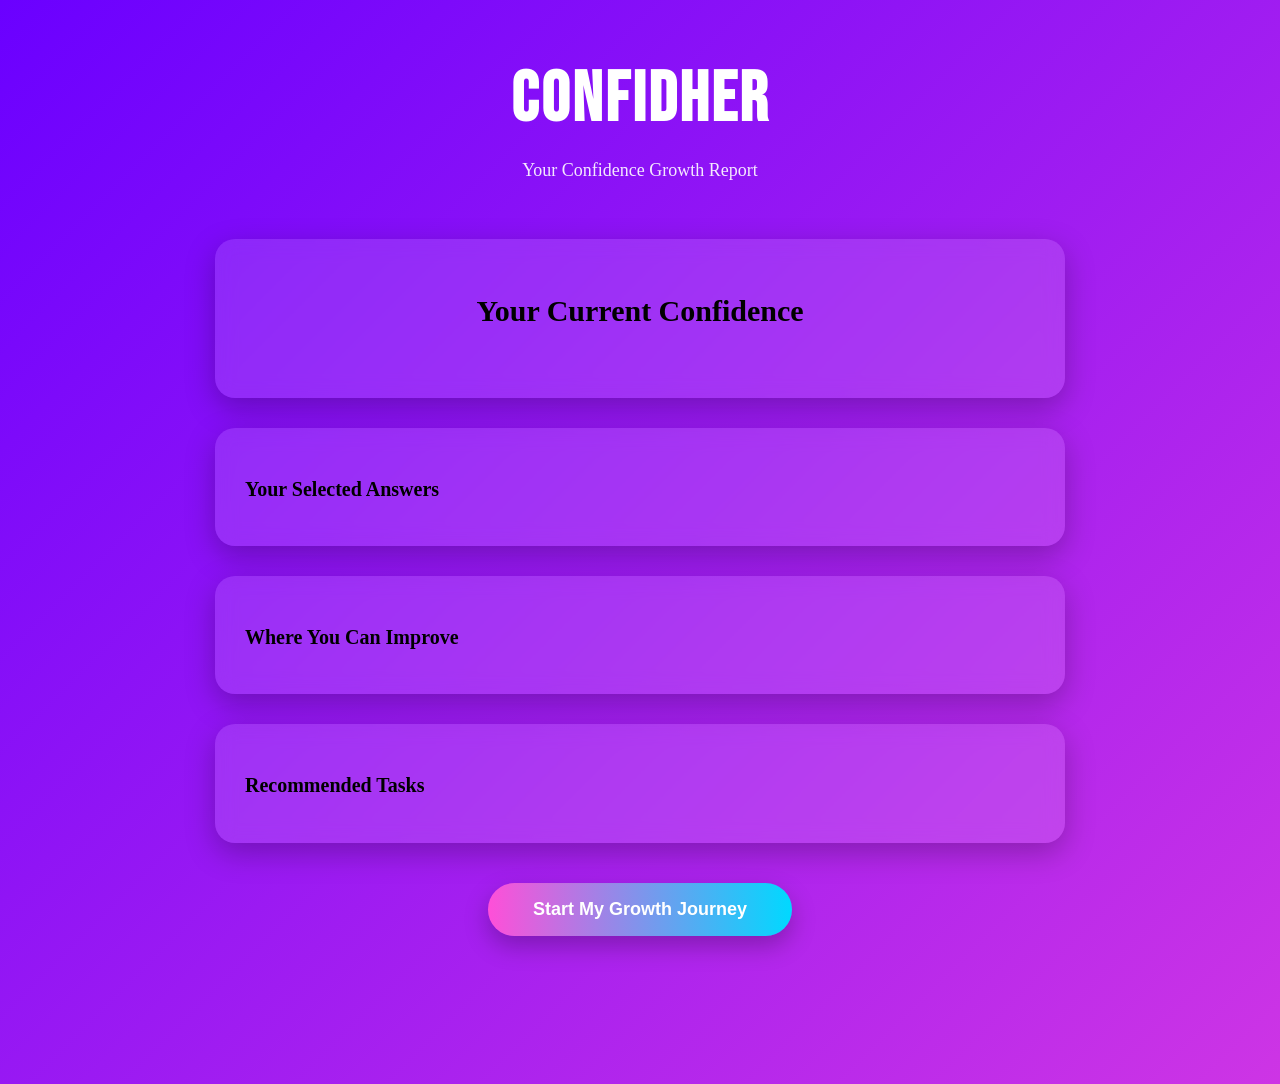
==== analysis.html @ a0b4bcdc "frontend added" ====
<!DOCTYPE html>
<html>
<head>
<title>Your Confidence Analysis</title>

<link rel="stylesheet" href="style.css">

<link href="https://fonts.googleapis.com/css2?family=Poppins:wght@300;400;600;800&family=Bebas+Neue&display=swap" rel="stylesheet">

</head>

<body class="survey-bg">

<header class="top-header">
<h1>CONFIDHER</h1>
<p>Your Confidence Growth Report</p>
</header>

<section class="container">

<div class="card result-box">

<h2>Your Current Confidence</h2>

<div class="confidence-bar">
<div id="confidenceFill"></div>
</div>

<p id="confidenceText"></p>

</div>

<div class="card">

<h3>Your Selected Answers</h3>
<div id="answers"></div>

</div>

<div class="card improvement">

<h3>Where You Can Improve</h3>
<p id="improveText"></p>

</div>

<div class="card">

<h3>Recommended Tasks</h3>
<ul id="tasks" class="tasks"></ul>

</div>

<button class="main-btn">Start My Growth Journey</button>

</section>

<script src="script.js"></script>

</body>
</html>
---- style.css ----
/* HERO PAGE BACKGROUND */
.hero-bg{
height:100vh;
display:flex;
justify-content:center;
align-items:center;
background:linear-gradient(135deg,#6a00ff,#ff4fd8,#00d9ff);
background-size:300% 300%;
animation:heroGradient 10s infinite alternate;
font-family:'Poppins';
color:white;
overflow:hidden;
}

@keyframes heroGradient{
0%{background-position:0% 50%;}
100%{background-position:100% 50%;}
}

/* CENTER BOX */
.hero-container{
text-align:center;
max-width:700px;
animation:fadeUp 1.5s ease;
}

/* TITLE */
.main-title{
font-family:'Bebas Neue';
font-size:110px;
letter-spacing:4px;
margin:0;
text-shadow:0 10px 30px rgba(0,0,0,0.3);
}

/* SUBTEXT */
.tagline{
font-size:22px;
margin-top:10px;
font-weight:600;
opacity:0.9;
}

.intro{
margin-top:20px;
font-size:16px;
opacity:0.85;
line-height:1.6;
}

/* BUTTON */
.start-btn{
margin-top:30px;
padding:16px 40px;
border:none;
border-radius:40px;
font-size:18px;
cursor:pointer;
background:linear-gradient(90deg,#ff4fd8,#00d9ff);
color:white;
font-weight:700;
box-shadow:0 10px 30px rgba(0,0,0,0.25);
transition:0.3s;
}

.start-btn:hover{
transform:scale(1.1);
}

/* ANIMATION */
@keyframes fadeUp{
from{
opacity:0;
transform:translateY(40px);
}
to{
opacity:1;
transform:translateY(0);
}
}

/* FLOATING PARTICLES */
.floating-stars::before,
.floating-stars::after{
content:"";
position:absolute;
width:200px;
height:200px;
background:rgba(255,255,255,0.2);
border-radius:50%;
filter:blur(80px);
animation:floatStars 6s infinite alternate;
}

.floating-stars::before{
top:10%;
left:15%;
}

.floating-stars::after{
bottom:10%;
right:10%;
}

@keyframes floatStars{
from{transform:translateY(0);}
to{transform:translateY(-40px);}
}/* SURVEY PAGE BACKGROUND */
.survey-bg{
min-height:100vh;
background:linear-gradient(135deg,#6a00ff,#ff4fd8,#00d9ff);
background-size:300% 300%;
animation:heroGradient 12s infinite alternate;
padding-bottom:80px;
}

/* HEADER */
.top-header{
text-align:center;
padding:50px 20px 20px;
color:white;
}

.top-header h1{
font-family:'Bebas Neue';
font-size:70px;
letter-spacing:3px;
margin:0;
}

.top-header p{
opacity:0.9;
font-size:18px;
}

/* MAIN CONTAINER */
.container{
max-width:850px;
margin:auto;
padding:20px;
}

/* TITLE */
.container h2{
text-align:center;
margin-bottom:40px;
font-size:30px;
}

/* CARDS */
.card{
background:rgba(255,255,255,0.12);
backdrop-filter:blur(10px);
border-radius:20px;
padding:30px;
margin-bottom:30px;
box-shadow:0 10px 30px rgba(0,0,0,0.25);
transition:0.3s;
}

.card:hover{
transform:translateY(-6px);
}

/* QUESTIONS */
.card h3{
margin-bottom:15px;
font-size:20px;
}

.card p{
margin-top:15px;
margin-bottom:8px;
}

/* DROPDOWN */
select{
width:100%;
padding:14px;
border:none;
border-radius:10px;
margin-bottom:10px;
font-size:15px;
background:white;
}

/* BUTTON */
.main-btn{
display:block;
margin:40px auto;
padding:16px 45px;
border:none;
border-radius:40px;
font-size:18px;
cursor:pointer;
background:linear-gradient(90deg,#ff4fd8,#00d9ff);
color:white;
font-weight:700;
box-shadow:0 10px 25px rgba(0,0,0,0.25);
transition:0.3s;
}

.main-btn:hover{
transform:scale(1.08);
}

#message{
text-align:center;
font-weight:600;
margin-top:15px;
}
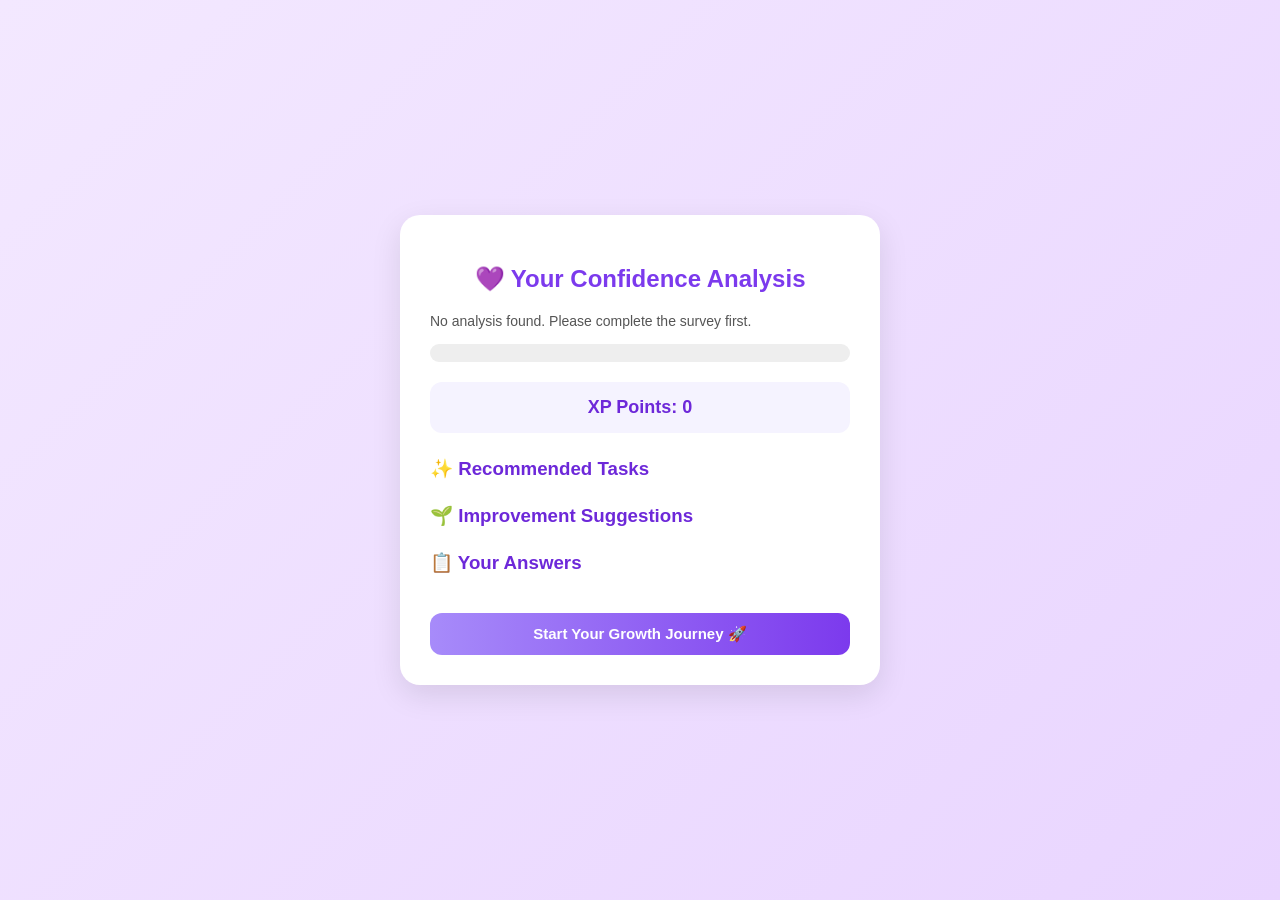
==== commit c1011859: "frontend and backend added" ====
--- a/analysis.html
+++ b/analysis.html
@@ -1,61 +1,142 @@
 <!DOCTYPE html>
 <html>
 <head>
-<title>Your Confidence Analysis</title>
+    <title>BoostHer XP - Confidence Analysis</title>
 
-<link rel="stylesheet" href="style.css">
+    <style>
+        body {
+            margin: 0;
+            font-family: 'Segoe UI', sans-serif;
+            background: linear-gradient(135deg, #f3e8ff, #e9d5ff);
+            display: flex;
+            justify-content: center;
+            align-items: center;
+            min-height: 100vh;
+        }
 
-<link href="https://fonts.googleapis.com/css2?family=Poppins:wght@300;400;600;800&family=Bebas+Neue&display=swap" rel="stylesheet">
+        .container {
+            background: white;
+            width: 420px;
+            padding: 30px;
+            border-radius: 20px;
+            box-shadow: 0 10px 30px rgba(0,0,0,0.1);
+        }
 
+        h2 {
+            text-align: center;
+            color: #7c3aed;
+            margin-bottom: 20px;
+        }
+
+        .progress-container {
+            width: 100%;
+            height: 18px;
+            background: #eee;
+            border-radius: 10px;
+            overflow: hidden;
+            margin: 15px 0;
+        }
+
+        #confidenceFill {
+            height: 100%;
+            width: 0%;
+            background: linear-gradient(90deg, #a78bfa, #7c3aed);
+            transition: 0.6s ease;
+        }
+
+        .xp-box {
+            background: #f5f3ff;
+            padding: 15px;
+            border-radius: 12px;
+            text-align: center;
+            margin: 20px 0;
+            font-size: 18px;
+            font-weight: bold;
+            color: #6d28d9;
+        }
+
+        ul {
+            list-style: none;
+            padding-left: 0;
+        }
+
+        li {
+            margin-bottom: 10px;
+            padding: 8px;
+            border-radius: 8px;
+            transition: 0.2s;
+        }
+
+        li:hover {
+            background: #f3f0ff;
+        }
+
+        input[type="checkbox"] {
+            margin-right: 8px;
+            transform: scale(1.1);
+        }
+
+        button {
+            width: 100%;
+            padding: 12px;
+            margin-top: 20px;
+            border: none;
+            border-radius: 12px;
+            background: linear-gradient(90deg, #a78bfa, #7c3aed);
+            color: white;
+            font-size: 15px;
+            font-weight: bold;
+            cursor: pointer;
+            transition: 0.3s;
+        }
+
+        button:hover {
+            transform: scale(1.03);
+        }
+
+        h3 {
+            margin-top: 25px;
+            color: #6d28d9;
+        }
+
+        .small-text {
+            font-size: 14px;
+            color: #555;
+        }
+
+    </style>
 </head>
 
-<body class="survey-bg">
+<body onload="loadAnalysis()">
 
-<header class="top-header">
-<h1>CONFIDHER</h1>
-<p>Your Confidence Growth Report</p>
-</header>
+    <div class="container">
 
-<section class="container">
+        <h2>💜 Your Confidence Analysis</h2>
 
-<div class="card result-box">
+        <p id="confidenceText" class="small-text"></p>
 
-<h2>Your Current Confidence</h2>
+        <div class="progress-container">
+            <div id="confidenceFill"></div>
+        </div>
 
-<div class="confidence-bar">
-<div id="confidenceFill"></div>
-</div>
+        <div class="xp-box">
+            XP Points: <span id="xpPoints">0</span>
+        </div>
 
-<p id="confidenceText"></p>
+        <h3>✨ Recommended Tasks</h3>
+        <ul id="tasks"></ul>
 
-</div>
+        <h3>🌱 Improvement Suggestions</h3>
+        <ul id="improveList"></ul>
 
-<div class="card">
+        <h3>📋 Your Answers</h3>
+        <div id="answers" class="small-text"></div>
 
-<h3>Your Selected Answers</h3>
-<div id="answers"></div>
+        <button onclick="startJourney()">Start Your Growth Journey 🚀</button>
 
-</div>
+    </div>
 
-<div class="card improvement">
-
-<h3>Where You Can Improve</h3>
-<p id="improveText"></p>
-
-</div>
-
-<div class="card">
-
-<h3>Recommended Tasks</h3>
-<ul id="tasks" class="tasks"></ul>
-
-</div>
-
-<button class="main-btn">Start My Growth Journey</button>
-
-</section>
-
-<script src="script.js"></script>
+    <script src="script.js"></script>
 
 </body>
 </html>
